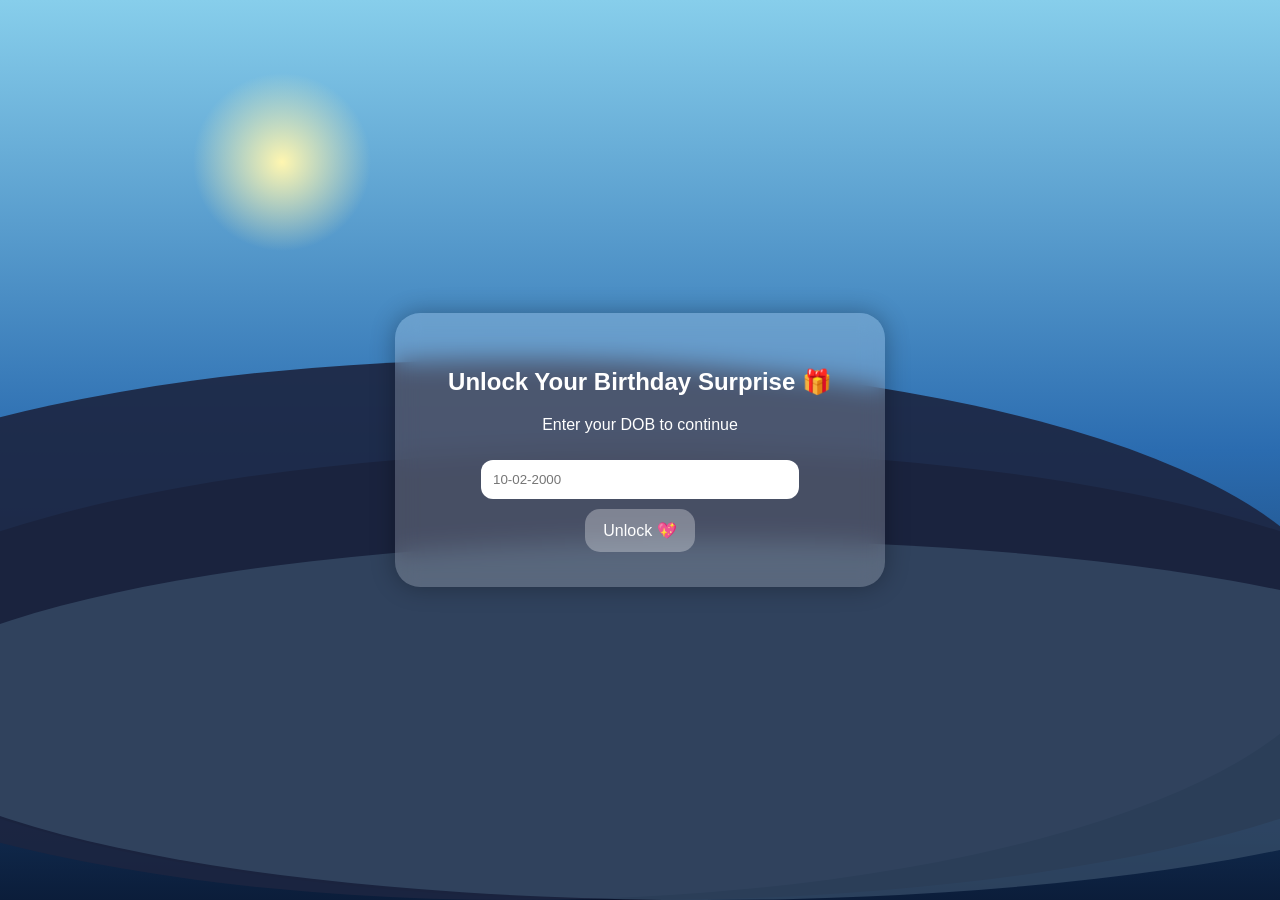
==== quotes.html @ 02528885 "fix" ====
<!doctype html>
<html lang="en">
<head>
  <meta charset="utf-8" />
  <meta name="viewport" content="width=device-width,initial-scale=1" />
  <title>Birthday Surprise 💕</title>

  <style>
    /* ================= GLOBAL ================= */
    body {
      margin: 0;
      font-family: "Poppins", sans-serif;
      overflow: hidden;
    }

    .hidden {
      display: none !important;
    }

    /* ================= DREAM BACKGROUND ================= */
    .dream-bg {
      position: fixed;
      inset: 0;
      z-index: -1;
      overflow: hidden;
      background: linear-gradient(to top, #0b1d3a, #2b6cb0, #87ceeb);
    }

    /* Sun Glow */
    .sun {
      position: absolute;
      top: 8%;
      left: 15%;
      width: 180px;
      height: 180px;
      background: radial-gradient(circle, #fff6b0, transparent 70%);
      border-radius: 50%;
      animation: pulse 4s infinite alternate;
    }

    @keyframes pulse {
      from { transform: scale(1); opacity: 0.8; }
      to   { transform: scale(1.2); opacity: 1; }
    }

    /* Mountains */
    .mountain {
      position: absolute;
      bottom: 0;
      width: 130%;
      border-radius: 50%;
    }

    .m1 {
      height: 50%;
      left: -15%;
      background: #0b132b;
    }

    .m2 {
      height: 60%;
      left: -25%;
      background: #1c2541;
      opacity: 0.9;
    }

    .m3 {
      height: 40%;
      left: -10%;
      background: #3a506b;
      opacity: 0.7;
    }

    /* Birds Flying */
    .bird {
      position: absolute;
      font-size: 32px;
      opacity: 0.8;
      animation: fly 10s linear infinite;
    }

    .b1 { top: 20%; left: -10%; animation-delay: 0s; }
    .b2 { top: 30%; left: -15%; animation-delay: 3s; }
    .b3 { top: 15%; left: -20%; animation-delay: 6s; }

    @keyframes fly {
      from { transform: translateX(0); }
      to   { transform: translateX(130vw); }
    }

    /* ================= CARD ================= */
    .wrap {
      height: 100vh;
      display: flex;
      justify-content: center;
      align-items: center;
    }

    .card {
      background: rgba(255, 255, 255, 0.2);
      padding: 35px;
      border-radius: 25px;
      text-align: center;
      backdrop-filter: blur(12px);
      color: white;
      box-shadow: 0 0 25px rgba(0,0,0,0.3);
      width: 90%;
      max-width: 420px;
    }

    input {
      padding: 12px;
      width: 70%;
      border-radius: 12px;
      border: none;
      outline: none;
      margin-top: 10px;
    }

    button {
      padding: 12px 18px;
      border: none;
      border-radius: 15px;
      cursor: pointer;
      font-size: 1rem;
      margin-top: 10px;
      background: rgba(255,255,255,0.3);
      color: white;
      transition: 0.3s;
    }

    button:hover {
      background: rgba(255,255,255,0.5);
    }

    /* ================= QUOTES ================= */
    .quotes-container {
      text-align: center;
      padding-top: 100px;
      color: white;
      text-shadow: 0 2px 12px rgba(0,0,0,0.7);
    }

    .main-quote {
      font-size: 2.5rem;
      font-weight: bold;
    }

    .sub-quote {
      font-size: 1.4rem;
      margin: 15px 0;
    }

    .next-btn {
      margin-top: 40px;
      padding: 15px 25px;
      border-radius: 25px;
      font-size: 1.2rem;
      backdrop-filter: blur(10px);
    }

    /* ================= SLIDESHOW ================= */
    .slideshowFrame img {
      width: 100%;
      border-radius: 20px;
      transition: opacity 0.6s ease-in-out;
    }

    /* ================= FINAL PAGE ================= */
    .final-page {
      position: relative;
      height: 100vh;
      width: 100%;
    }

    canvas {
      position: absolute;
      inset: 0;
    }

    .finalText {
      position: absolute;
      top: 35%;
      width: 100%;
      text-align: center;
      color: white;
      font-size: 2rem;
      text-shadow: 0 0 15px black;
    }
  </style>
</head>

<body>

  <!-- 🌄 Background -->
  <div class="dream-bg">
    <div class="sun"></div>
    <div class="bird b1">🕊️</div>
    <div class="bird b2">🕊️</div>
    <div class="bird b3">🕊️</div>
    <div class="mountain m1"></div>
    <div class="mountain m2"></div>
    <div class="mountain m3"></div>
  </div>

  <!-- 🎵 Music -->
  <audio id="bgm" preload="auto" playsinline loop>
    <source src="./music/music.mp3" type="audio/mpeg">
  </audio>

  <!-- ===== SECTION 0: DOB ===== -->
  <section id="dobSection" class="wrap">
    <div class="card">
      <h1>Unlock Your Birthday Surprise 🎁</h1>
      <p>Enter your DOB to continue</p>

      <input id="dob" placeholder="10-02-2000" />
      <button id="unlockBtn">Unlock 💖</button>

      <p id="err" style="display:none;">❌ Wrong DOB, try again!</p>
    </div>
  </section>

  <!-- ===== SECTION 1: QUOTES ===== -->
  <section id="quotesSection" class="hidden">
    <div class="quotes-container">
      <h1 class="main-quote">Hi Chaturya 💕</h1>
      <p class="sub-quote">You light up my world ✨</p>
      <p class="sub-quote">Every moment with you is magical</p>
      <p class="sub-quote">Happy Birthday, my love 🎂</p>
      <p class="sub-quote">Forever thankful for you ❤️</p>

      <button id="nextBtn" class="next-btn" style="display:none;">
        Inka entha sepu chusthav? Next ki vellava 😌👉
      </button>
    </div>
  </section>

  <!-- ===== SECTION 2: SLIDESHOW ===== -->
  <section id="slideshowSection" class="hidden wrap">
    <div class="card">
      <h1> 💞</h1>
      <div class="slideshowFrame">
        <img id="slideImg" src="./photos/1.jpg">
      </div>
    </div>
  </section>

  <!-- ===== SECTION 3: FINAL ===== -->
  <section id="finalSection" class="hidden final-page">
    <canvas id="fw"></canvas>
    <div class="finalText">
      🎆 HAPPY BIRTHDAY 🎆 <br>
      Chaturya 💕 <br>
      May your life sparkle forever ✨
    </div>
  </section>

  <!-- ================= SCRIPT ================= -->
  <script>
    const CORRECT_DOB = "10-02-2000";

    const bgm = document.getElementById("bgm");
    const dobSection = document.getElementById("dobSection");
    const quotesSection = document.getElementById("quotesSection");
    const slideshowSection = document.getElementById("slideshowSection");
    const finalSection = document.getElementById("finalSection");

    const unlockBtn = document.getElementById("unlockBtn");
    const dobInput = document.getElementById("dob");
    const errEl = document.getElementById("err");

    const nextBtn = document.getElementById("nextBtn");
    const slideImg = document.getElementById("slideImg");

    function startMusic() {
      bgm.volume = 0.8;
      bgm.play().catch(() => console.log("Safari blocked autoplay"));
    }

    unlockBtn.addEventListener("click", () => {
      if (dobInput.value.trim() !== CORRECT_DOB) {
        errEl.style.display = "block";
        return;
      }

      startMusic();

      dobSection.classList.add("hidden");
      quotesSection.classList.remove("hidden");

      setTimeout(() => {
        nextBtn.style.display = "inline-block";
      }, 15000);
    });

    const images = ["1.jpg","2.jpg","3.jpg","4.jpg","5.jpg"];
    let idx = 0;

    nextBtn.addEventListener("click", () => {
      quotesSection.classList.add("hidden");
      slideshowSection.classList.remove("hidden");

      setInterval(() => {
        idx++;
        if (idx >= images.length) {
          slideshowSection.classList.add("hidden");
          finalSection.classList.remove("hidden");
          startFireworks();
          return;
        }
        slideImg.src = "./photos/" + images[idx];
      }, 2500);
    });

    function startFireworks() {
      const canvas = document.getElementById("fw");
      const ctx = canvas.getContext("2d");
      canvas.width = innerWidth;
      canvas.height = innerHeight;

      let particles = [];

      function boom() {
        for (let i = 0; i < 120; i++) {
          particles.push({
            x: canvas.width/2,
            y: canvas.height/2,
            vx: (Math.random()-0.5)*10,
            vy: (Math.random()-0.5)*10,
            life: 100
          });
        }
      }

      function animate() {
        ctx.fillStyle="rgba(0,0,0,0.2)";
        ctx.fillRect(0,0,canvas.width,canvas.height);

        particles.forEach((p,i)=>{
          p.x+=p.vx;
          p.y+=p.vy;
          p.life--;

          ctx.beginPath();
          ctx.arc(p.x,p.y,2,0,Math.PI*2);
          ctx.fillStyle="gold";
          ctx.fill();

          if(p.life<=0) particles.splice(i,1);
        });

        requestAnimationFrame(animate);
      }

      boom();
      animate();
      setInterval(boom,2000);
    }
  </script>

</body>
</html>
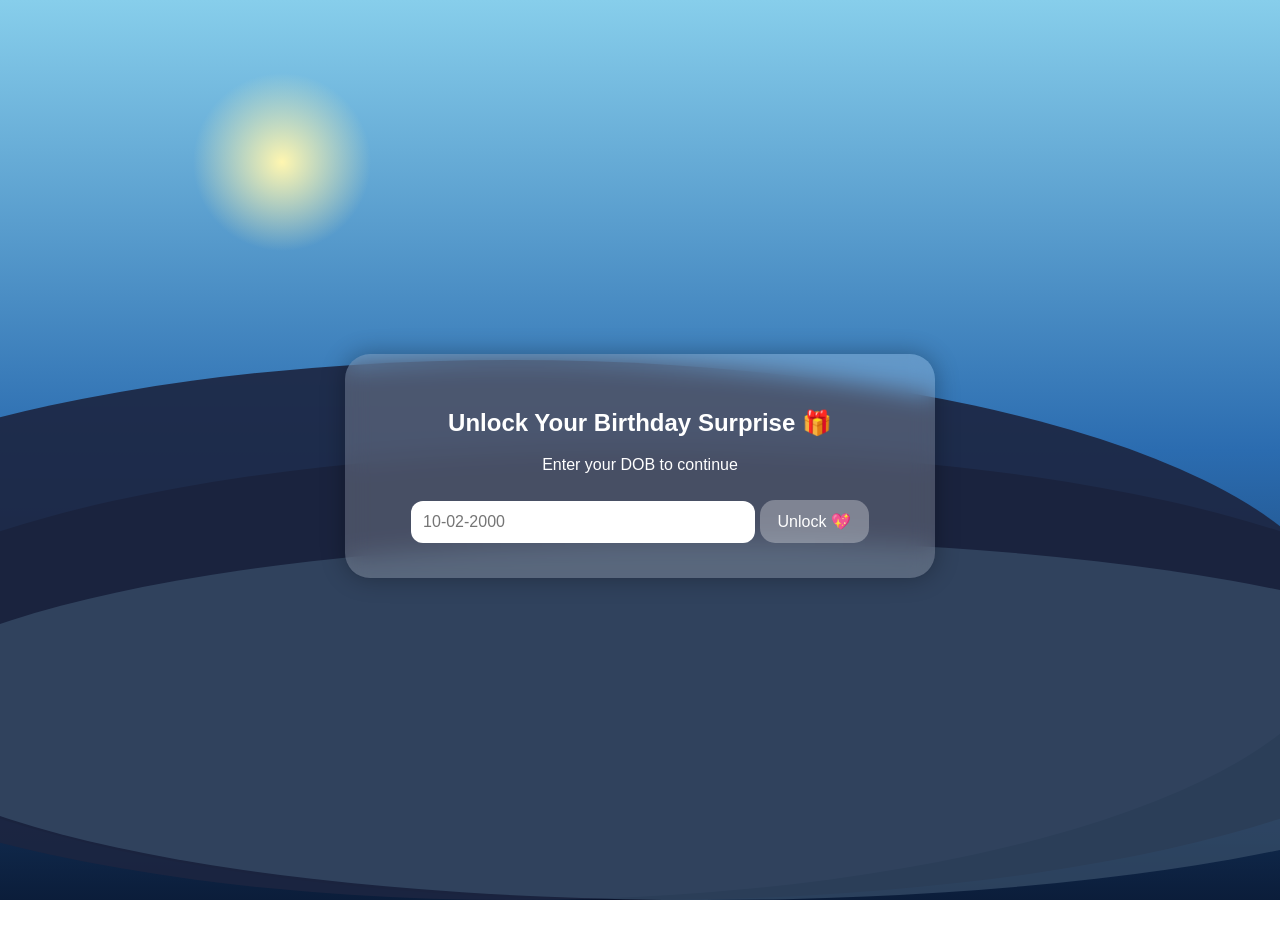
==== commit b74d4200: "new" ====
--- a/quotes.html
+++ b/quotes.html
@@ -12,10 +12,7 @@
       font-family: "Poppins", sans-serif;
       overflow: hidden;
     }
-
-    .hidden {
-      display: none !important;
-    }
+    .hidden { display: none !important; }
 
     /* ================= DREAM BACKGROUND ================= */
     .dream-bg {
@@ -37,12 +34,42 @@
       border-radius: 50%;
       animation: pulse 4s infinite alternate;
     }
-
     @keyframes pulse {
       from { transform: scale(1); opacity: 0.8; }
       to   { transform: scale(1.2); opacity: 1; }
     }
 
+    /* Moving Clouds */
+    .cloud {
+      position: absolute;
+      top: 12%;
+      width: 220px;
+      height: 70px;
+      background: rgba(255,255,255,0.25);
+      border-radius: 999px;
+      filter: blur(0.2px);
+      box-shadow: 0 10px 24px rgba(0,0,0,0.15);
+      animation: cloudMove linear infinite;
+    }
+    .cloud::before,
+    .cloud::after {
+      content: "";
+      position: absolute;
+      background: rgba(255,255,255,0.22);
+      border-radius: 999px;
+    }
+    .cloud::before { width: 90px; height: 90px; left: 28px; top: -45px; }
+    .cloud::after  { width: 115px; height: 115px; left: 92px; top: -60px; }
+
+    .c1 { top: 12%; left: -30%; opacity: 0.75; animation-duration: 32s; }
+    .c2 { top: 22%; left: -45%; opacity: 0.55; transform: scale(1.25); animation-duration: 44s; }
+    .c3 { top: 32%; left: -55%; opacity: 0.45; transform: scale(0.95); animation-duration: 52s; }
+
+    @keyframes cloudMove {
+      from { transform: translateX(0) scale(var(--s, 1)); }
+      to   { transform: translateX(160vw) scale(var(--s, 1)); }
+    }
+
     /* Mountains */
     .mountain {
       position: absolute;
@@ -50,26 +77,9 @@
       width: 130%;
       border-radius: 50%;
     }
-
-    .m1 {
-      height: 50%;
-      left: -15%;
-      background: #0b132b;
-    }
-
-    .m2 {
-      height: 60%;
-      left: -25%;
-      background: #1c2541;
-      opacity: 0.9;
-    }
-
-    .m3 {
-      height: 40%;
-      left: -10%;
-      background: #3a506b;
-      opacity: 0.7;
-    }
+    .m1 { height: 50%; left: -15%; background: #0b132b; }
+    .m2 { height: 60%; left: -25%; background: #1c2541; opacity: 0.9; }
+    .m3 { height: 40%; left: -10%; background: #3a506b; opacity: 0.7; }
 
     /* Birds Flying */
     .bird {
@@ -78,7 +88,6 @@
       opacity: 0.8;
       animation: fly 10s linear infinite;
     }
-
     .b1 { top: 20%; left: -10%; animation-delay: 0s; }
     .b2 { top: 30%; left: -15%; animation-delay: 3s; }
     .b3 { top: 15%; left: -20%; animation-delay: 6s; }
@@ -86,6 +95,27 @@
     @keyframes fly {
       from { transform: translateX(0); }
       to   { transform: translateX(130vw); }
+    }
+
+    /* Floating Hearts */
+    .hearts {
+      position: fixed;
+      inset: 0;
+      z-index: -1;
+      pointer-events: none;
+      overflow: hidden;
+    }
+    .heart {
+      position: absolute;
+      bottom: -10%;
+      opacity: 0.55;
+      animation: floatUp linear infinite;
+      filter: drop-shadow(0 6px 10px rgba(0,0,0,0.25));
+    }
+    @keyframes floatUp {
+      from { transform: translateY(0) translateX(0) scale(0.9); opacity: 0; }
+      15%  { opacity: 0.55; }
+      to   { transform: translateY(-120vh) translateX(40px) scale(1.15); opacity: 0; }
     }
 
     /* ================= CARD ================= */
@@ -94,6 +124,7 @@
       display: flex;
       justify-content: center;
       align-items: center;
+      padding: 16px;
     }
 
     .card {
@@ -105,16 +136,17 @@
       color: white;
       box-shadow: 0 0 25px rgba(0,0,0,0.3);
       width: 90%;
-      max-width: 420px;
+      max-width: 520px;
     }
 
     input {
       padding: 12px;
-      width: 70%;
+      width: min(320px, 82vw);
       border-radius: 12px;
       border: none;
       outline: none;
       margin-top: 10px;
+      font-size: 1rem;
     }
 
     button {
@@ -128,43 +160,47 @@
       color: white;
       transition: 0.3s;
     }
-
-    button:hover {
-      background: rgba(255,255,255,0.5);
-    }
+    button:hover { background: rgba(255,255,255,0.5); }
 
     /* ================= QUOTES ================= */
     .quotes-container {
       text-align: center;
-      padding-top: 100px;
+      padding-top: 90px;
       color: white;
       text-shadow: 0 2px 12px rgba(0,0,0,0.7);
-    }
-
-    .main-quote {
-      font-size: 2.5rem;
-      font-weight: bold;
-    }
-
-    .sub-quote {
-      font-size: 1.4rem;
-      margin: 15px 0;
-    }
+      padding-left: 14px;
+      padding-right: 14px;
+    }
+    .main-quote { font-size: 2.5rem; font-weight: bold; }
+    .sub-quote { font-size: 1.35rem; margin: 14px 0; }
 
     .next-btn {
-      margin-top: 40px;
+      margin-top: 34px;
       padding: 15px 25px;
       border-radius: 25px;
-      font-size: 1.2rem;
+      font-size: 1.08rem;
       backdrop-filter: blur(10px);
     }
 
     /* ================= SLIDESHOW ================= */
+    .slideshowFrame {
+      margin-top: 12px;
+      border-radius: 20px;
+      overflow: hidden;
+      box-shadow: 0 14px 34px rgba(0,0,0,0.35);
+      border: 1px solid rgba(255,255,255,0.18);
+      background: rgba(0,0,0,0.15);
+    }
     .slideshowFrame img {
       width: 100%;
+      height: auto;
+      display: block;
       border-radius: 20px;
-      transition: opacity 0.6s ease-in-out;
-    }
+      opacity: 1;
+      transform: scale(1);
+      transition: opacity 0.7s ease-in-out, transform 3s ease-in-out;
+    }
+    .zoomIn { transform: scale(1.08); }
 
     /* ================= FINAL PAGE ================= */
     .final-page {
@@ -172,20 +208,17 @@
       height: 100vh;
       width: 100%;
     }
-
-    canvas {
-      position: absolute;
-      inset: 0;
-    }
+    canvas { position: absolute; inset: 0; }
 
     .finalText {
       position: absolute;
-      top: 35%;
+      top: 18%;
       width: 100%;
       text-align: center;
       color: white;
       font-size: 2rem;
-      text-shadow: 0 0 15px black;
+      text-shadow: 0 0 18px rgba(0,0,0,0.9);
+      padding: 0 14px;
     }
   </style>
 </head>
@@ -195,13 +228,22 @@
   <!-- 🌄 Background -->
   <div class="dream-bg">
     <div class="sun"></div>
+
+    <div class="cloud c1" style="--s:1;"></div>
+    <div class="cloud c2" style="--s:1.25;"></div>
+    <div class="cloud c3" style="--s:0.95;"></div>
+
     <div class="bird b1">🕊️</div>
     <div class="bird b2">🕊️</div>
     <div class="bird b3">🕊️</div>
+
     <div class="mountain m1"></div>
     <div class="mountain m2"></div>
     <div class="mountain m3"></div>
   </div>
+
+  <!-- 💖 Floating hearts layer -->
+  <div class="hearts" id="hearts"></div>
 
   <!-- 🎵 Music -->
   <audio id="bgm" preload="auto" playsinline loop>
@@ -239,9 +281,9 @@
   <!-- ===== SECTION 2: SLIDESHOW ===== -->
   <section id="slideshowSection" class="hidden wrap">
     <div class="card">
-      <h1> 💞</h1>
+      <h1>💞</h1>
       <div class="slideshowFrame">
-        <img id="slideImg" src="./photos/1.jpg">
+        <img id="slideImg" src="./photos/1.jpeg" alt="memory">
       </div>
     </div>
   </section>
@@ -273,6 +315,24 @@
     const nextBtn = document.getElementById("nextBtn");
     const slideImg = document.getElementById("slideImg");
 
+    // Floating hearts generator
+    function spawnHearts() {
+      const wrap = document.getElementById("hearts");
+      wrap.innerHTML = "";
+      const count = 18;
+      for (let i = 0; i < count; i++) {
+        const h = document.createElement("div");
+        h.className = "heart";
+        h.textContent = Math.random() > 0.5 ? "💗" : "💖";
+        h.style.left = Math.random() * 100 + "vw";
+        h.style.fontSize = (18 + Math.random() * 18) + "px";
+        h.style.animationDuration = (10 + Math.random() * 10) + "s";
+        h.style.animationDelay = (Math.random() * 8) + "s";
+        wrap.appendChild(h);
+      }
+    }
+    spawnHearts();
+
     function startMusic() {
       bgm.volume = 0.8;
       bgm.play().catch(() => console.log("Safari blocked autoplay"));
@@ -294,23 +354,45 @@
       }, 15000);
     });
 
-    const images = ["1.jpg","2.jpg","3.jpg","4.jpg","5.jpg"];
+    // ✅ 1.jpeg to 21.jpeg
+    const images = Array.from({ length: 21 }, (_, i) => `./photos/${i + 1}.jpeg`);
+
     let idx = 0;
+    let slideTimer = null;
+
+    function showSlide(i) {
+      slideImg.classList.remove("zoomIn");
+      slideImg.style.opacity = 0;
+
+      setTimeout(() => {
+        slideImg.src = images[i];
+        slideImg.onload = () => {
+          slideImg.style.opacity = 1;
+          setTimeout(() => slideImg.classList.add("zoomIn"), 50);
+        };
+      }, 300);
+    }
 
     nextBtn.addEventListener("click", () => {
       quotesSection.classList.add("hidden");
       slideshowSection.classList.remove("hidden");
 
-      setInterval(() => {
+      idx = 0;
+      showSlide(idx);
+
+      if (slideTimer) clearInterval(slideTimer);
+
+      slideTimer = setInterval(() => {
         idx++;
         if (idx >= images.length) {
+          clearInterval(slideTimer);
           slideshowSection.classList.add("hidden");
           finalSection.classList.remove("hidden");
           startFireworks();
           return;
         }
-        slideImg.src = "./photos/" + images[idx];
-      }, 2500);
+        showSlide(idx);
+      }, 2800);
     });
 
     function startFireworks() {
@@ -322,32 +404,37 @@
       let particles = [];
 
       function boom() {
-        for (let i = 0; i < 120; i++) {
+        for (let i = 0; i < 140; i++) {
+          const ang = Math.random() * Math.PI * 2;
+          const spd = 2 + Math.random() * 8;
           particles.push({
-            x: canvas.width/2,
-            y: canvas.height/2,
-            vx: (Math.random()-0.5)*10,
-            vy: (Math.random()-0.5)*10,
-            life: 100
+            x: canvas.width / 2,
+            y: canvas.height / 2,
+            vx: Math.cos(ang) * spd,
+            vy: Math.sin(ang) * spd,
+            life: 110,
+            hue: Math.random() * 360
           });
         }
       }
 
       function animate() {
-        ctx.fillStyle="rgba(0,0,0,0.2)";
-        ctx.fillRect(0,0,canvas.width,canvas.height);
-
-        particles.forEach((p,i)=>{
-          p.x+=p.vx;
-          p.y+=p.vy;
+        ctx.fillStyle = "rgba(0,0,0,0.18)";
+        ctx.fillRect(0, 0, canvas.width, canvas.height);
+
+        particles.forEach((p, i) => {
+          p.x += p.vx;
+          p.y += p.vy;
+          p.vx *= 0.985;
+          p.vy *= 0.985;
           p.life--;
 
           ctx.beginPath();
-          ctx.arc(p.x,p.y,2,0,Math.PI*2);
-          ctx.fillStyle="gold";
+          ctx.arc(p.x, p.y, 2.2, 0, Math.PI * 2);
+          ctx.fillStyle = `hsla(${p.hue},95%,60%,${Math.max(0, p.life / 110)})`;
           ctx.fill();
 
-          if(p.life<=0) particles.splice(i,1);
+          if (p.life <= 0) particles.splice(i, 1);
         });
 
         requestAnimationFrame(animate);
@@ -355,9 +442,8 @@
 
       boom();
       animate();
-      setInterval(boom,2000);
+      setInterval(boom, 2000);
     }
   </script>
-
 </body>
 </html>
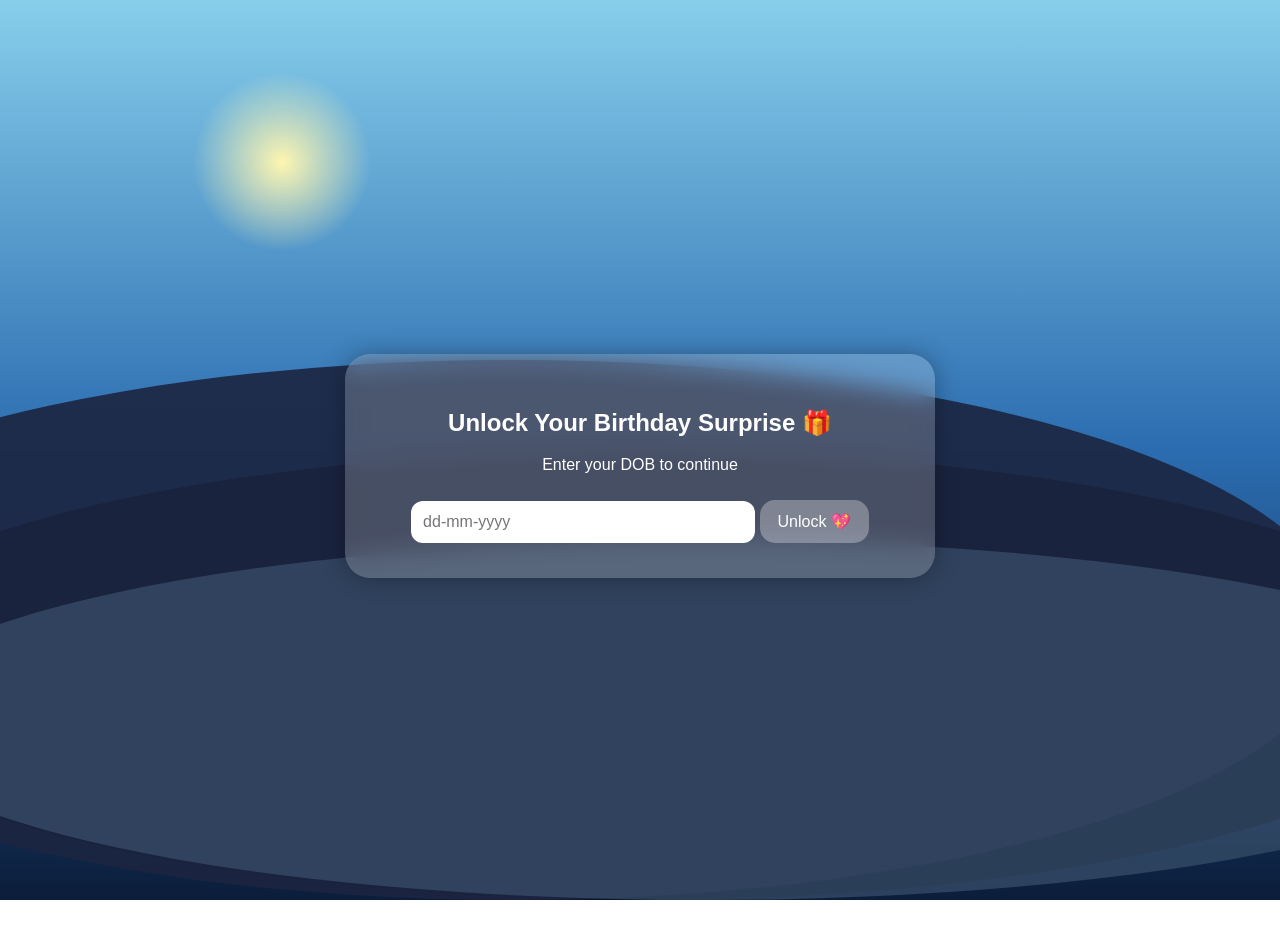
==== commit ff731e63: "Update quotes.html" ====
--- a/quotes.html
+++ b/quotes.html
@@ -203,23 +203,56 @@
     .zoomIn { transform: scale(1.08); }
 
     /* ================= FINAL PAGE ================= */
-    .final-page {
-      position: relative;
-      height: 100vh;
-      width: 100%;
-    }
-    canvas { position: absolute; inset: 0; }
-
-    .finalText {
-      position: absolute;
-      top: 18%;
-      width: 100%;
-      text-align: center;
-      color: white;
-      font-size: 2rem;
-      text-shadow: 0 0 18px rgba(0,0,0,0.9);
-      padding: 0 14px;
-    }
+/* ================= FINAL PAGE (PHONE PERFECT) ================= */
+.final-page{
+  position: relative;
+  height: 100vh;
+  width: 100vw;
+
+  display: flex;
+  align-items: center;
+  justify-content: center;
+
+  overflow: hidden;
+  padding: env(safe-area-inset-top) 14px env(safe-area-inset-bottom) 14px;
+}
+
+#fw{
+  position: absolute;
+  inset: 0;
+  width: 100%;
+  height: 100%;
+}
+
+/* If your file uses canvas selector, keep it too */
+canvas{
+  position: absolute;
+  inset: 0;
+  width: 100%;
+  height: 100%;
+}
+
+.finalText{
+  position: relative;     /* IMPORTANT: not absolute */
+  z-index: 2;
+
+  width: min(92vw, 520px);
+  text-align: center;
+
+  font-size: clamp(18px, 4.6vw, 28px);
+  line-height: 1.25;
+
+  color: white;
+  text-shadow: 0 6px 18px rgba(0,0,0,0.85);
+
+  background: rgba(0,0,0,0.25);
+  border: 1px solid rgba(255,255,255,0.18);
+  border-radius: 18px;
+  padding: 18px 16px;
+  backdrop-filter: blur(10px);
+
+  overflow-wrap: break-word;
+}
   </style>
 </head>
 
@@ -256,7 +289,7 @@
       <h1>Unlock Your Birthday Surprise 🎁</h1>
       <p>Enter your DOB to continue</p>
 
-      <input id="dob" placeholder="10-02-2000" />
+      <input id="dob" placeholder="dd-mm-yyyy" />
       <button id="unlockBtn">Unlock 💖</button>
 
       <p id="err" style="display:none;">❌ Wrong DOB, try again!</p>
@@ -294,7 +327,7 @@
     <div class="finalText">
       🎆 HAPPY BIRTHDAY 🎆 <br>
       Chaturya 💕 <br>
-      May your life sparkle forever ✨
+      As you blow out the candles and make a wish, know that you deserve all the love, joy, and success in the world. May your birthday be as amazing and special as you are to me every day ✨
     </div>
   </section>
 
